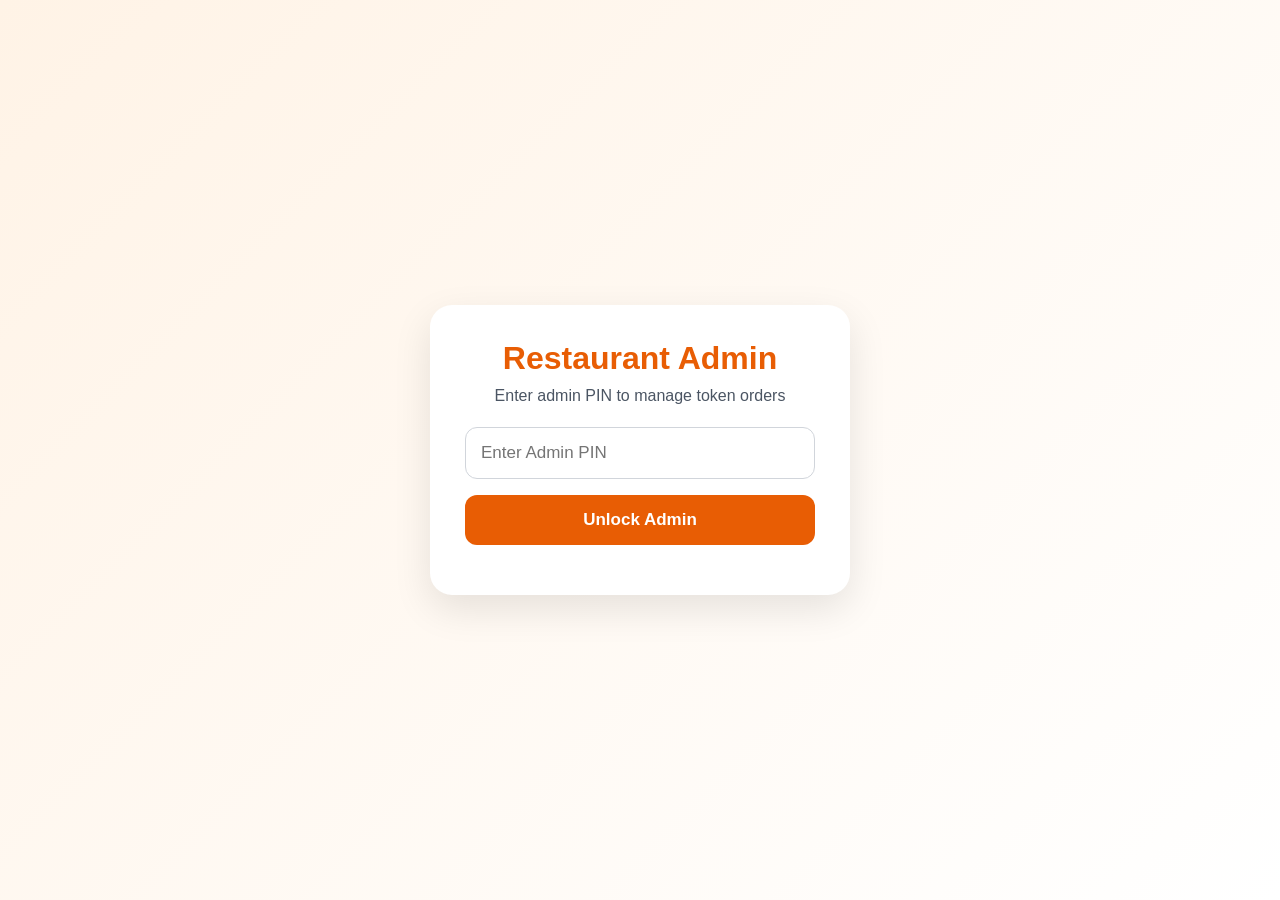
==== admin.html @ 3160c147 "Initial restaurant token website" ====
<!DOCTYPE html>
<html lang="en">
<head>
  <meta charset="UTF-8" />
  <meta name="viewport" content="width=device-width, initial-scale=1.0" />

  <title>Restaurant Admin Dashboard</title>

  <link rel="stylesheet" href="admin.css" />
</head>
<body>

  <section class="pin-screen" id="pinScreen">
    <div class="pin-card">
      <h1>Restaurant Admin</h1>
      <p>Enter admin PIN to manage token orders</p>

      <form onsubmit="checkAdminPin(event)">
        <input
          type="password"
          id="adminPin"
          placeholder="Enter Admin PIN"
          maxlength="10"
          required
        />

        <button type="submit">Unlock Admin</button>
      </form>

      <p class="pin-error" id="pinError"></p>
    </div>
  </section>

  <main class="admin-content hidden" id="adminContent">

    <header class="admin-header">
      <div>
        <h1>Restaurant Admin</h1>
        <p>Manage customer food tokens</p>
      </div>

      <div class="admin-actions">
        <button onclick="loadOrders()">Refresh Orders</button>
        <button class="logout-btn" onclick="logoutAdmin()">Lock Admin</button>
      </div>
    </header>

    <section class="summary-section">
      <div class="summary-card">
        <h3 id="pendingCount">0</h3>
        <p>Pending</p>
      </div>

      <div class="summary-card">
        <h3 id="preparingCount">0</h3>
        <p>Preparing</p>
      </div>

      <div class="summary-card">
        <h3 id="readyCount">0</h3>
        <p>Ready</p>
      </div>

      <div class="summary-card">
        <h3 id="deliveredCount">0</h3>
        <p>Delivered</p>
      </div>
    </section>

    <section class="orders-section">
      <div class="section-title">
        <h2>Live Token Orders</h2>
        <p id="loadingText">Loading orders...</p>
      </div>

      <div class="table-wrapper">
        <table>
          <thead>
            <tr>
              <th>Token</th>
              <th>Date</th>
              <th>Time</th>
              <th>Customer</th>
              <th>Mobile</th>
              <th>Type</th>
              <th>Items</th>
              <th>Total</th>
              <th>Instructions</th>
              <th>Status</th>
              <th>Update</th>
            </tr>
          </thead>

          <tbody id="ordersTableBody"></tbody>
        </table>
      </div>

      <div id="mobileOrders" class="mobile-orders"></div>
    </section>

  </main>

  <script src="admin.js?v=4"></script>
</body>
</html>
---- admin.css ----
.hidden {
  display: none !important;
}

* {
  margin: 0;
  padding: 0;
  box-sizing: border-box;
  font-family: Arial, Helvetica, sans-serif;
}

body {
  background: #fffaf4;
  color: #111827;
  overflow-x: hidden;
}

button,
input {
  -webkit-tap-highlight-color: transparent;
}

button {
  min-height: 44px;
}

input {
  font-size: 16px;
}

.pin-screen {
  min-height: 100vh;
  background: linear-gradient(135deg, #fff3e6, #ffffff);
  display: flex;
  align-items: center;
  justify-content: center;
  padding: 25px;
}

.pin-card {
  width: 100%;
  max-width: 420px;
  background: #ffffff;
  padding: 35px;
  border-radius: 22px;
  text-align: center;
  box-shadow: 0 14px 38px rgba(0, 0, 0, 0.1);
}

.pin-card h1 {
  color: #e85d04;
  font-size: 32px;
  margin-bottom: 10px;
}

.pin-card p {
  color: #4b5563;
  margin-bottom: 22px;
}

.pin-card input {
  width: 100%;
  padding: 15px;
  border: 1px solid #d1d5db;
  border-radius: 12px;
  font-size: 17px;
  margin-bottom: 16px;
  outline: none;
}

.pin-card input:focus {
  border-color: #e85d04;
}

.pin-card button {
  width: 100%;
  background: #e85d04;
  color: #ffffff;
  border: none;
  padding: 15px;
  border-radius: 12px;
  font-size: 17px;
  font-weight: 800;
  cursor: pointer;
}

.pin-error {
  color: #c1121f !important;
  font-weight: 700;
  margin-top: 15px;
  margin-bottom: 0 !important;
}

.admin-header {
  background: #ffffff;
  padding: 22px 7%;
  display: flex;
  justify-content: space-between;
  align-items: center;
  box-shadow: 0 4px 20px rgba(0, 0, 0, 0.08);
  gap: 20px;
}

.admin-header h1 {
  color: #e85d04;
  font-size: 32px;
}

.admin-header p {
  color: #4b5563;
  margin-top: 4px;
}

.admin-actions {
  display: flex;
  gap: 12px;
  flex-wrap: wrap;
}

.admin-header button {
  background: #e85d04;
  color: #ffffff;
  border: none;
  padding: 13px 22px;
  border-radius: 10px;
  font-weight: 800;
  cursor: pointer;
}

.logout-btn {
  background: #222222 !important;
}

.summary-section {
  width: 86%;
  margin: 35px auto;
  display: grid;
  grid-template-columns: repeat(4, 1fr);
  gap: 20px;
}

.summary-card {
  background: #ffffff;
  padding: 26px;
  border-radius: 18px;
  text-align: center;
  box-shadow: 0 10px 28px rgba(0, 0, 0, 0.07);
}

.summary-card h3 {
  color: #e85d04;
  font-size: 34px;
  margin-bottom: 6px;
}

.summary-card p {
  color: #374151;
  font-weight: 700;
}

.orders-section {
  width: 86%;
  margin: 30px auto 70px;
}

.section-title {
  text-align: center;
  margin-bottom: 28px;
}

.section-title h2 {
  font-size: 34px;
}

.section-title p {
  color: #6b7280;
  margin-top: 8px;
}

.table-wrapper {
  background: #ffffff;
  border-radius: 18px;
  overflow-x: auto;
  box-shadow: 0 10px 28px rgba(0, 0, 0, 0.07);
  max-width: 100%;
}

table {
  width: 100%;
  border-collapse: collapse;
  min-width: 1100px;
}

th,
td {
  padding: 15px;
  text-align: left;
  border-bottom: 1px solid #eeeeee;
  font-size: 15px;
  vertical-align: top;
}

th {
  background: #fff3e6;
  color: #111827;
}

.status-badge {
  display: inline-block;
  padding: 7px 12px;
  border-radius: 50px;
  font-size: 13px;
  font-weight: 800;
}

.status-pending {
  background: #fff3cd;
  color: #856404;
}

.status-preparing {
  background: #dbeafe;
  color: #1d4ed8;
}

.status-ready {
  background: #dcfce7;
  color: #166534;
}

.status-delivered {
  background: #e5e7eb;
  color: #374151;
}

.status-buttons {
  display: flex;
  gap: 8px;
  flex-wrap: wrap;
}

.status-buttons button {
  border: none;
  padding: 8px 11px;
  border-radius: 8px;
  cursor: pointer;
  font-size: 13px;
  font-weight: 800;
}

.status-buttons button:disabled {
  opacity: 0.55;
  cursor: not-allowed;
}

.btn-preparing {
  background: #dbeafe;
  color: #1d4ed8;
}

.btn-ready {
  background: #dcfce7;
  color: #166534;
}

.btn-delivered {
  background: #e5e7eb;
  color: #374151;
}

.mobile-orders {
  display: none;
}

.mobile-card {
  background: #ffffff;
  padding: 22px;
  border-radius: 18px;
  margin-bottom: 18px;
  box-shadow: 0 10px 28px rgba(0, 0, 0, 0.07);
}

.mobile-card h3 {
  color: #e85d04;
  margin-bottom: 12px;
}

.mobile-card p {
  margin-bottom: 9px;
  color: #374151;
  line-height: 1.4;
}

.mobile-card strong {
  color: #111827;
}

@media (max-width: 900px) {
  .admin-header {
    flex-direction: column;
    align-items: flex-start;
  }

  .summary-section {
    grid-template-columns: repeat(2, 1fr);
    width: 90%;
  }

  .orders-section {
    width: 90%;
  }

  .table-wrapper {
    display: none;
  }

  .mobile-orders {
    display: block;
  }
}

@media (max-width: 768px) {
  .admin-header {
    padding: 20px 5%;
  }

  .admin-actions {
    width: 100%;
  }

  .admin-actions button {
    flex: 1;
  }

  .summary-section {
    margin: 25px auto;
  }

  .summary-card {
    padding: 22px;
  }

  .orders-section {
    margin-top: 20px;
  }

  .mobile-card {
    word-break: break-word;
  }

  .status-buttons {
    margin-top: 14px;
  }
}

@media (max-width: 560px) {
  .admin-header h1 {
    font-size: 26px;
  }

  .summary-section {
    grid-template-columns: 1fr;
  }

  .section-title h2 {
    font-size: 28px;
  }

  .admin-header button {
    width: 100%;
  }

  .status-buttons button {
    flex: 1;
  }
}

@media (max-width: 420px) {
  .pin-card {
    padding: 26px;
  }

  .pin-card h1 {
    font-size: 26px;
  }

  .admin-header h1 {
    font-size: 24px;
  }

  .summary-card h3 {
    font-size: 30px;
  }

  .mobile-card {
    padding: 18px;
  }

  .status-buttons {
    flex-direction: column;
  }

  .status-buttons button {
    width: 100%;
  }
}
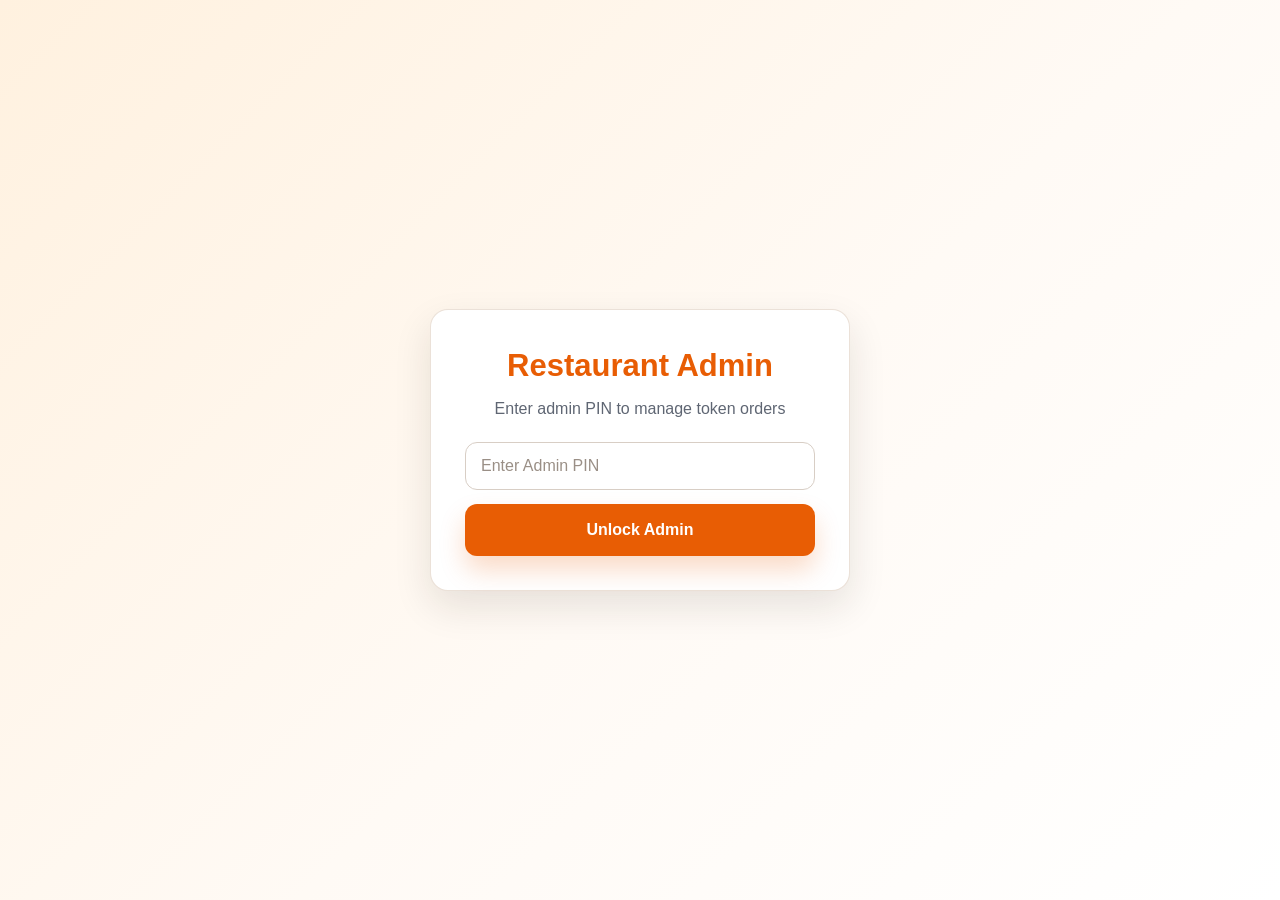
==== commit fb62bcee: "Improve restaurant website UI and UX polish" ====
--- a/admin.html
+++ b/admin.html
@@ -6,7 +6,7 @@
 
   <title>Restaurant Admin Dashboard</title>
 
-  <link rel="stylesheet" href="admin.css" />
+  <link rel="stylesheet" href="admin.css?v=5" />
 </head>
 <body>
 
@@ -100,6 +100,6 @@
 
   </main>
 
-  <script src="admin.js?v=4"></script>
+  <script src="admin.js?v=5"></script>
 </body>
 </html>
--- a/admin.css
+++ b/admin.css
@@ -1,3 +1,20 @@
+:root {
+  --bg: #fff8f0;
+  --surface: #ffffff;
+  --surface-soft: #fffaf5;
+  --primary: #e85d04;
+  --primary-dark: #bf4700;
+  --primary-soft: #fff0df;
+  --ink: #1f2937;
+  --muted: #5f6673;
+  --line: #eadfd5;
+  --danger: #b4232c;
+  --shadow-sm: 0 8px 22px rgba(34, 24, 16, 0.07);
+  --shadow-md: 0 16px 38px rgba(34, 24, 16, 0.11);
+  --radius-md: 14px;
+  --radius-lg: 18px;
+}
+
 .hidden {
   display: none !important;
 }
@@ -10,9 +27,10 @@
 }
 
 body {
-  background: #fffaf4;
-  color: #111827;
+  background: var(--bg);
+  color: var(--ink);
   overflow-x: hidden;
+  line-height: 1.45;
 }
 
 button,
@@ -21,7 +39,21 @@
 }
 
 button {
-  min-height: 44px;
+  min-height: 42px;
+  cursor: pointer;
+  font: inherit;
+}
+
+button:disabled {
+  cursor: not-allowed;
+  opacity: 0.66;
+}
+
+button:focus-visible,
+input:focus-visible,
+select:focus-visible {
+  outline: 3px solid rgba(232, 93, 4, 0.32);
+  outline-offset: 3px;
 }
 
 input {
@@ -30,7 +62,7 @@
 
 .pin-screen {
   min-height: 100vh;
-  background: linear-gradient(135deg, #fff3e6, #ffffff);
+  background: linear-gradient(135deg, #fff1df 0%, #fffaf5 55%, #ffffff 100%);
   display: flex;
   align-items: center;
   justify-content: center;
@@ -40,231 +72,328 @@
 .pin-card {
   width: 100%;
   max-width: 420px;
-  background: #ffffff;
-  padding: 35px;
-  border-radius: 22px;
+  background: var(--surface);
+  padding: 34px;
+  border-radius: var(--radius-lg);
   text-align: center;
-  box-shadow: 0 14px 38px rgba(0, 0, 0, 0.1);
+  border: 1px solid rgba(234, 223, 213, 0.92);
+  box-shadow: var(--shadow-md);
 }
 
 .pin-card h1 {
-  color: #e85d04;
-  font-size: 32px;
-  margin-bottom: 10px;
+  color: var(--primary);
+  font-size: 31px;
+  margin-bottom: 8px;
 }
 
 .pin-card p {
-  color: #4b5563;
+  color: var(--muted);
   margin-bottom: 22px;
 }
 
 .pin-card input {
   width: 100%;
-  padding: 15px;
-  border: 1px solid #d1d5db;
+  padding: 14px 15px;
+  border: 1px solid #d8cec5;
   border-radius: 12px;
-  font-size: 17px;
-  margin-bottom: 16px;
+  font-size: 16px;
+  margin-bottom: 14px;
   outline: none;
+  background: #ffffff;
+  color: var(--ink);
+  transition: border-color 0.16s ease, box-shadow 0.16s ease, background 0.16s ease;
+}
+
+.pin-card input::placeholder {
+  color: #9a8f86;
 }
 
 .pin-card input:focus {
-  border-color: #e85d04;
+  border-color: var(--primary);
+  background: #fffdfb;
+  box-shadow: 0 0 0 4px rgba(232, 93, 4, 0.12);
 }
 
 .pin-card button {
   width: 100%;
-  background: #e85d04;
+  background: var(--primary);
   color: #ffffff;
   border: none;
-  padding: 15px;
+  padding: 14px;
   border-radius: 12px;
-  font-size: 17px;
+  font-size: 16px;
+  font-weight: 900;
+  box-shadow: 0 14px 26px rgba(232, 93, 4, 0.22);
+  transition: transform 0.16s ease, background 0.16s ease, box-shadow 0.16s ease;
+}
+
+.pin-card button:hover {
+  background: var(--primary-dark);
+  transform: translateY(-1px);
+  box-shadow: 0 16px 28px rgba(191, 71, 0, 0.22);
+}
+
+.pin-card button:disabled {
+  background: #d17942;
+  box-shadow: none;
+}
+
+.pin-error {
+  color: var(--danger) !important;
+  background: #fff0f1;
+  border: 1px solid #ffd3d7;
+  border-radius: 12px;
+  padding: 10px 12px;
   font-weight: 800;
-  cursor: pointer;
-}
-
-.pin-error {
-  color: #c1121f !important;
-  font-weight: 700;
-  margin-top: 15px;
+  margin-top: 14px;
   margin-bottom: 0 !important;
 }
 
+.pin-error:empty {
+  display: none;
+}
+
 .admin-header {
-  background: #ffffff;
-  padding: 22px 7%;
+  background: rgba(255, 255, 255, 0.96);
+  padding: 18px 7%;
   display: flex;
   justify-content: space-between;
   align-items: center;
-  box-shadow: 0 4px 20px rgba(0, 0, 0, 0.08);
+  border-bottom: 1px solid rgba(234, 223, 213, 0.9);
+  box-shadow: 0 8px 24px rgba(34, 24, 16, 0.06);
   gap: 20px;
 }
 
 .admin-header h1 {
-  color: #e85d04;
-  font-size: 32px;
+  color: var(--primary);
+  font-size: 30px;
+  line-height: 1.15;
 }
 
 .admin-header p {
-  color: #4b5563;
-  margin-top: 4px;
+  color: var(--muted);
+  margin-top: 3px;
 }
 
 .admin-actions {
   display: flex;
-  gap: 12px;
+  gap: 10px;
   flex-wrap: wrap;
 }
 
 .admin-header button {
-  background: #e85d04;
+  background: var(--primary);
   color: #ffffff;
   border: none;
-  padding: 13px 22px;
-  border-radius: 10px;
-  font-weight: 800;
-  cursor: pointer;
+  padding: 11px 18px;
+  border-radius: 11px;
+  font-weight: 900;
+  box-shadow: 0 10px 20px rgba(232, 93, 4, 0.18);
+  transition: transform 0.16s ease, background 0.16s ease, box-shadow 0.16s ease;
+}
+
+.admin-header button:hover {
+  background: var(--primary-dark);
+  transform: translateY(-1px);
 }
 
 .logout-btn {
-  background: #222222 !important;
+  background: #151922 !important;
+  box-shadow: 0 10px 20px rgba(17, 24, 39, 0.14) !important;
+}
+
+.logout-btn:hover {
+  background: #000000 !important;
 }
 
 .summary-section {
   width: 86%;
-  margin: 35px auto;
+  margin: 30px auto 26px;
   display: grid;
-  grid-template-columns: repeat(4, 1fr);
-  gap: 20px;
+  grid-template-columns: repeat(4, minmax(0, 1fr));
+  gap: 16px;
 }
 
 .summary-card {
-  background: #ffffff;
-  padding: 26px;
-  border-radius: 18px;
+  background: var(--surface);
+  padding: 22px;
+  border-radius: var(--radius-lg);
   text-align: center;
-  box-shadow: 0 10px 28px rgba(0, 0, 0, 0.07);
+  border: 1px solid rgba(234, 223, 213, 0.9);
+  box-shadow: var(--shadow-sm);
 }
 
 .summary-card h3 {
-  color: #e85d04;
+  color: var(--primary);
   font-size: 34px;
-  margin-bottom: 6px;
+  line-height: 1;
+  margin-bottom: 8px;
 }
 
 .summary-card p {
   color: #374151;
-  font-weight: 700;
+  font-weight: 900;
 }
 
 .orders-section {
   width: 86%;
-  margin: 30px auto 70px;
+  margin: 24px auto 70px;
 }
 
 .section-title {
   text-align: center;
-  margin-bottom: 28px;
+  margin-bottom: 22px;
 }
 
 .section-title h2 {
-  font-size: 34px;
+  font-size: 32px;
+  color: #151922;
 }
 
 .section-title p {
-  color: #6b7280;
-  margin-top: 8px;
+  color: var(--muted);
+  margin-top: 6px;
+  font-weight: 700;
 }
 
 .table-wrapper {
-  background: #ffffff;
-  border-radius: 18px;
+  background: var(--surface);
+  border-radius: var(--radius-lg);
   overflow-x: auto;
-  box-shadow: 0 10px 28px rgba(0, 0, 0, 0.07);
+  border: 1px solid rgba(234, 223, 213, 0.9);
+  box-shadow: var(--shadow-md);
   max-width: 100%;
 }
 
 table {
   width: 100%;
   border-collapse: collapse;
-  min-width: 1100px;
+  min-width: 1160px;
 }
 
 th,
 td {
-  padding: 15px;
+  padding: 11px 12px;
   text-align: left;
-  border-bottom: 1px solid #eeeeee;
-  font-size: 15px;
+  border-bottom: 1px solid #f0e7df;
+  font-size: 14px;
   vertical-align: top;
 }
 
 th {
-  background: #fff3e6;
-  color: #111827;
+  background: #fff0df;
+  color: #222936;
+  font-size: 13px;
+  text-transform: uppercase;
+  font-weight: 900;
+}
+
+tbody tr:hover {
+  background: #fffaf5;
+}
+
+tbody tr:last-child td {
+  border-bottom: none;
+}
+
+th:nth-child(1),
+td:nth-child(1),
+th:nth-child(2),
+td:nth-child(2),
+th:nth-child(3),
+td:nth-child(3),
+th:nth-child(5),
+td:nth-child(5),
+th:nth-child(8),
+td:nth-child(8),
+th:nth-child(10),
+td:nth-child(10) {
+  white-space: nowrap;
+}
+
+th:nth-child(11),
+td:nth-child(11) {
+  min-width: 150px;
+}
+
+td strong {
+  color: #151922;
 }
 
 .status-badge {
-  display: inline-block;
-  padding: 7px 12px;
-  border-radius: 50px;
-  font-size: 13px;
-  font-weight: 800;
+  display: inline-flex;
+  align-items: center;
+  justify-content: center;
+  padding: 6px 10px;
+  border-radius: 999px;
+  font-size: 12px;
+  font-weight: 900;
+  white-space: nowrap;
+  border: 1px solid transparent;
 }
 
 .status-pending {
-  background: #fff3cd;
-  color: #856404;
+  background: #fff7d6;
+  color: #7a4a00;
+  border-color: #f5dda4;
 }
 
 .status-preparing {
-  background: #dbeafe;
+  background: #eaf2ff;
   color: #1d4ed8;
+  border-color: #c7dcff;
 }
 
 .status-ready {
-  background: #dcfce7;
-  color: #166534;
+  background: #eaf8ef;
+  color: #146c31;
+  border-color: #c9ebd2;
 }
 
 .status-delivered {
-  background: #e5e7eb;
+  background: #f1f3f5;
   color: #374151;
+  border-color: #d7dde3;
 }
 
 .status-buttons {
   display: flex;
-  gap: 8px;
+  gap: 6px;
   flex-wrap: wrap;
 }
 
 .status-buttons button {
   border: none;
-  padding: 8px 11px;
-  border-radius: 8px;
-  cursor: pointer;
-  font-size: 13px;
-  font-weight: 800;
+  padding: 7px 10px;
+  min-height: 34px;
+  border-radius: 9px;
+  font-size: 12px;
+  font-weight: 900;
+  transition: transform 0.16s ease, box-shadow 0.16s ease, filter 0.16s ease;
+}
+
+.status-buttons button:hover:not(:disabled) {
+  transform: translateY(-1px);
+  box-shadow: 0 8px 16px rgba(17, 24, 39, 0.08);
+  filter: saturate(1.06);
 }
 
 .status-buttons button:disabled {
-  opacity: 0.55;
-  cursor: not-allowed;
+  opacity: 0.52;
 }
 
 .btn-preparing {
-  background: #dbeafe;
+  background: #eaf2ff;
   color: #1d4ed8;
 }
 
 .btn-ready {
-  background: #dcfce7;
-  color: #166534;
+  background: #eaf8ef;
+  color: #146c31;
 }
 
 .btn-delivered {
-  background: #e5e7eb;
+  background: #f1f3f5;
   color: #374151;
 }
 
@@ -273,36 +402,50 @@
 }
 
 .mobile-card {
-  background: #ffffff;
-  padding: 22px;
-  border-radius: 18px;
-  margin-bottom: 18px;
-  box-shadow: 0 10px 28px rgba(0, 0, 0, 0.07);
+  background: var(--surface);
+  padding: 20px;
+  border-radius: var(--radius-lg);
+  margin-bottom: 16px;
+  border: 1px solid rgba(234, 223, 213, 0.9);
+  box-shadow: var(--shadow-sm);
 }
 
 .mobile-card h3 {
-  color: #e85d04;
+  color: var(--primary);
   margin-bottom: 12px;
+  font-size: 22px;
 }
 
 .mobile-card p {
-  margin-bottom: 9px;
+  margin-bottom: 8px;
   color: #374151;
-  line-height: 1.4;
+  line-height: 1.45;
 }
 
 .mobile-card strong {
-  color: #111827;
+  color: #151922;
+}
+
+.mobile-card .status-buttons {
+  margin-top: 14px;
+}
+
+@media (max-width: 1100px) {
+  .summary-section,
+  .orders-section {
+    width: 90%;
+  }
 }
 
 @media (max-width: 900px) {
   .admin-header {
     flex-direction: column;
     align-items: flex-start;
+    padding: 18px 5%;
   }
 
   .summary-section {
-    grid-template-columns: repeat(2, 1fr);
+    grid-template-columns: repeat(2, minmax(0, 1fr));
     width: 90%;
   }
 
@@ -320,10 +463,6 @@
 }
 
 @media (max-width: 768px) {
-  .admin-header {
-    padding: 20px 5%;
-  }
-
   .admin-actions {
     width: 100%;
   }
@@ -333,23 +472,19 @@
   }
 
   .summary-section {
-    margin: 25px auto;
+    margin: 24px auto;
   }
 
   .summary-card {
-    padding: 22px;
+    padding: 20px;
   }
 
   .orders-section {
-    margin-top: 20px;
+    margin-top: 18px;
   }
 
   .mobile-card {
     word-break: break-word;
-  }
-
-  .status-buttons {
-    margin-top: 14px;
   }
 }
 
@@ -358,20 +493,31 @@
     font-size: 26px;
   }
 
+  .admin-header p {
+    font-size: 15px;
+  }
+
   .summary-section {
     grid-template-columns: 1fr;
+    gap: 12px;
   }
 
   .section-title h2 {
-    font-size: 28px;
+    font-size: 27px;
   }
 
   .admin-header button {
     width: 100%;
   }
 
+  .status-buttons {
+    display: grid;
+    grid-template-columns: 1fr;
+  }
+
   .status-buttons button {
-    flex: 1;
+    width: 100%;
+    min-height: 42px;
   }
 }
 
@@ -395,12 +541,4 @@
   .mobile-card {
     padding: 18px;
   }
-
-  .status-buttons {
-    flex-direction: column;
-  }
-
-  .status-buttons button {
-    width: 100%;
-  }
-}
+}
